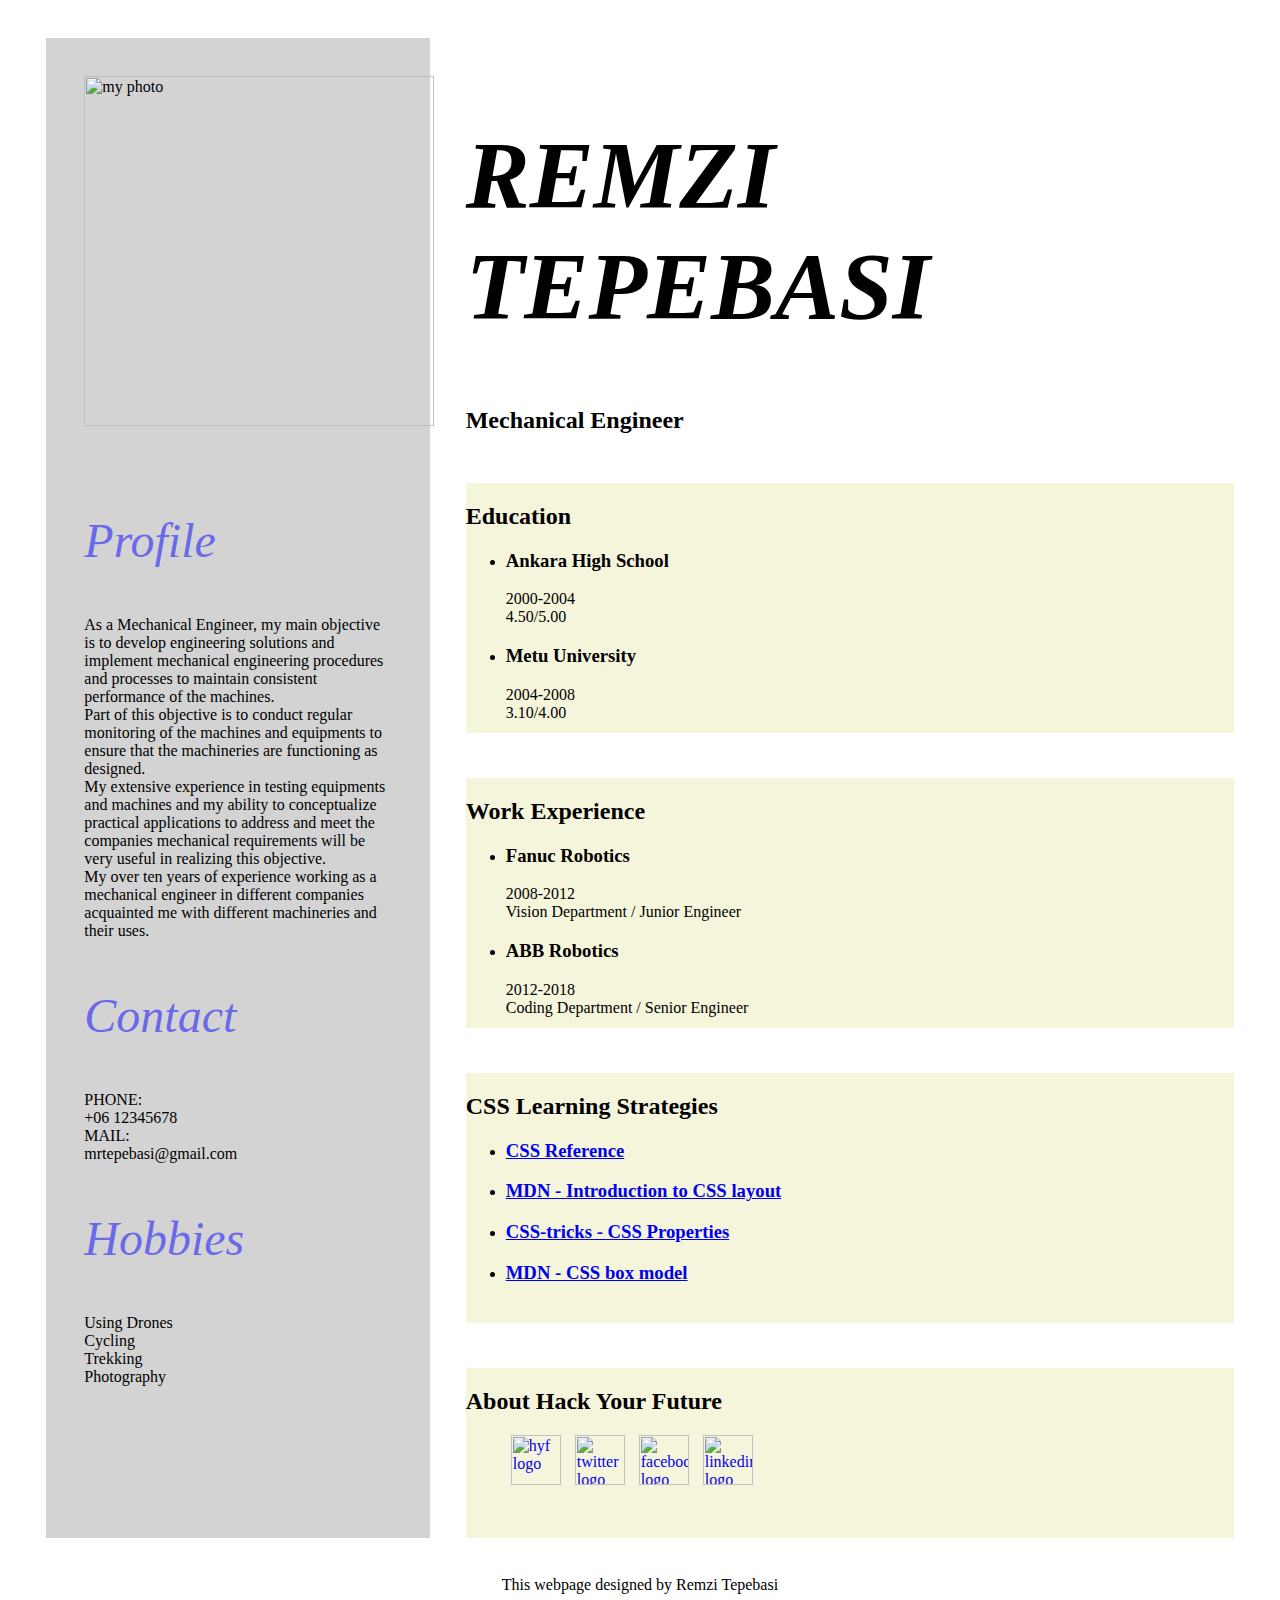
==== week1/index.html @ e223f433 "Add files via upload" ====
<head>
    <meta charset="utf-8">
    <title> Week1: CV </title>
    <link rel="stylesheet" type="text/css" href="main.css" />
</head>

<body>
    <div class="wrapper">
        <div class="leftbox">
            <img id="photo" src="C:\Users\---\Documents\GitHub\hyf-html-css\week1\photo\foto.jpg" alt="my photo">
            <p class="subtitle">Profile</p>
            <p class="subcontent"> As a Mechanical Engineer, my main objective is to develop engineering solutions and
                implement mechanical engineering procedures and processes to maintain
                consistent performance of the machines. <br> Part of this objective is to conduct regular monitoring of
                the machines and equipments to ensure that the machineries are
                functioning as designed. <br> My extensive experience in testing equipments and machines and my ability
                to conceptualize practical applications to address
                and meet the companies mechanical requirements will be very useful in realizing this objective. <br>
                My over ten years of experience working as a mechanical engineer in different companies acquainted me
                with different machineries and their uses.</p>
            <p class="subtitle">Contact</p>
            <p class="subcontent"> PHONE: <br> +06 12345678 <br> MAIL: <br> mrtepebasi@gmail.com </p>
            <p class="subtitle">Hobbies</p>
            <p class="subcontent"> Using Drones <br> Cycling <br> Trekking <br> Photography </p>
        </div>
        <div class="info">
            <br>
            <h1>REMZI <br> TEPEBASI</h1>
            <h2>Mechanical Engineer</h2>
        </div>
        <section class="Edu">
            <h2>Education</h2>
            <ul>
                <li>
                    <h3>Ankara High School</h3>
                    <p> 2000-2004 <br> 4.50/5.00 </p>
                </li>
                <li>
                    <h3>Metu University</h3>
                    <p> 2004-2008 <br> 3.10/4.00 </p>
                </li>
            </ul>
        </section>
        <section class="Emp">
            <h2>Work Experience</h2>
            <ul>
                <li>
                    <h3>Fanuc Robotics</h3>
                    <p> 2008-2012 <br> Vision Department / Junior Engineer </p>
                </li>
                <li>
                    <h3>ABB Robotics</h3>
                    <p> 2012-2018 <br> Coding Department / Senior Engineer </p>
                </li>
            </ul>
        </section>
        <section class="Str">
            <h2>CSS Learning Strategies</h2>
            <ul>
                <li> <a href="http://cssreference.io/"><h3> CSS Reference </h3></a></li>
                <li> <a href="https://developer.mozilla.org/en-US/docs/Learn/CSS/CSS_layout/Introduction"><h3> MDN - Introduction to CSS layout </h3></a></li>
                <li> <a href="https://css-tricks.com/almanac/properties/"><h3> CSS-tricks - CSS Properties </h3></a></li>
                <li> <a href="https://developer.mozilla.org/en-US/docs/Web/CSS/CSS_Box_Model/Introduction_to_the_CSS_box_model"><h3> MDN - CSS box model </h3></a></li>
            </ul>
        </section>
        <section class="hyf">
                <h2>About Hack Your Future</h2>
                <ul class="nopunt">
                    <li> <a href="https://www.hackyourfuture.net/"><img class="logo" src="C:\Users\---\Documents\GitHub\hyf-html-css\week1\photo\hyf.png" alt="hyf logo"></a></li>
                    <li> <a href="https://twitter.com/hackyourfutures"><img class="logo" src="C:\Users\---\Documents\GitHub\hyf-html-css\week1\photo\twit.png" alt="twitter logo"></a></li>
                    <li> <a href="https://www.facebook.com/hackyourfuturenow/"><img class="logo" src="C:\Users\---\Documents\GitHub\hyf-html-css\week1\photo\face.png" alt="facebook logo"></a></li>
                    <li> <a href="https://www.linkedin.com/company/hackyourfuture/"><img class="logo" src="C:\Users\---\Documents\GitHub\hyf-html-css\week1\photo\link.png" alt="linkedin logo"></a></li>
                </ul>
            </section>
    </div>
    <footer>
        <p>This webpage designed by Remzi Tepebasi</p>
    </footer>

</body>
---- week1/main.css ----
.wrapper {
    display: grid;
    grid-template-columns: 1fr 2fr;
    grid-template-rows: 400px 250px 250px 250px 170px;
    grid-gap: 3%;
    margin: 3%;
    height: 1500px;
}
.leftbox {
    grid-column: 1;
    grid-row: 1 / 5;
    height: 1500px;
    background-color: lightgrey;
}
.info {
    grid-column: 2;
    grid-row: 1;
}
.edu {
    grid-row: 2;
    grid-column: 2;
    background-color:  beige;
}
.emp {
    grid-row: 3;
    grid-column: 2;
    background-color: beige;
}
.str {
    grid-row: 4;
    grid-column: 2;
    background-color: beige;
}
.hyf {
    grid-row: 5;
    grid-column: 2;
    background-color: beige;
}
#photo {
    height: 350px;
    margin: 10%;
}
.subtitle {
    font-size: 3em;
    color: rgba(0, 0, 255, 0.527);
    margin-left: 10%;
    font-family: 'Franklin Gothic Medium';
    font-style: italic;
}
.subcontent {
    margin: 10%;
}
h1 {
    font-family: Century;
    font-size: 6em;
    font-style: oblique;
}
.logo {
    width: 50px;
}
.nopunt {
    list-style: none;
}
.hyf li {
    display: inline;
    margin: 5px;
}
footer {
    text-align: center;
}
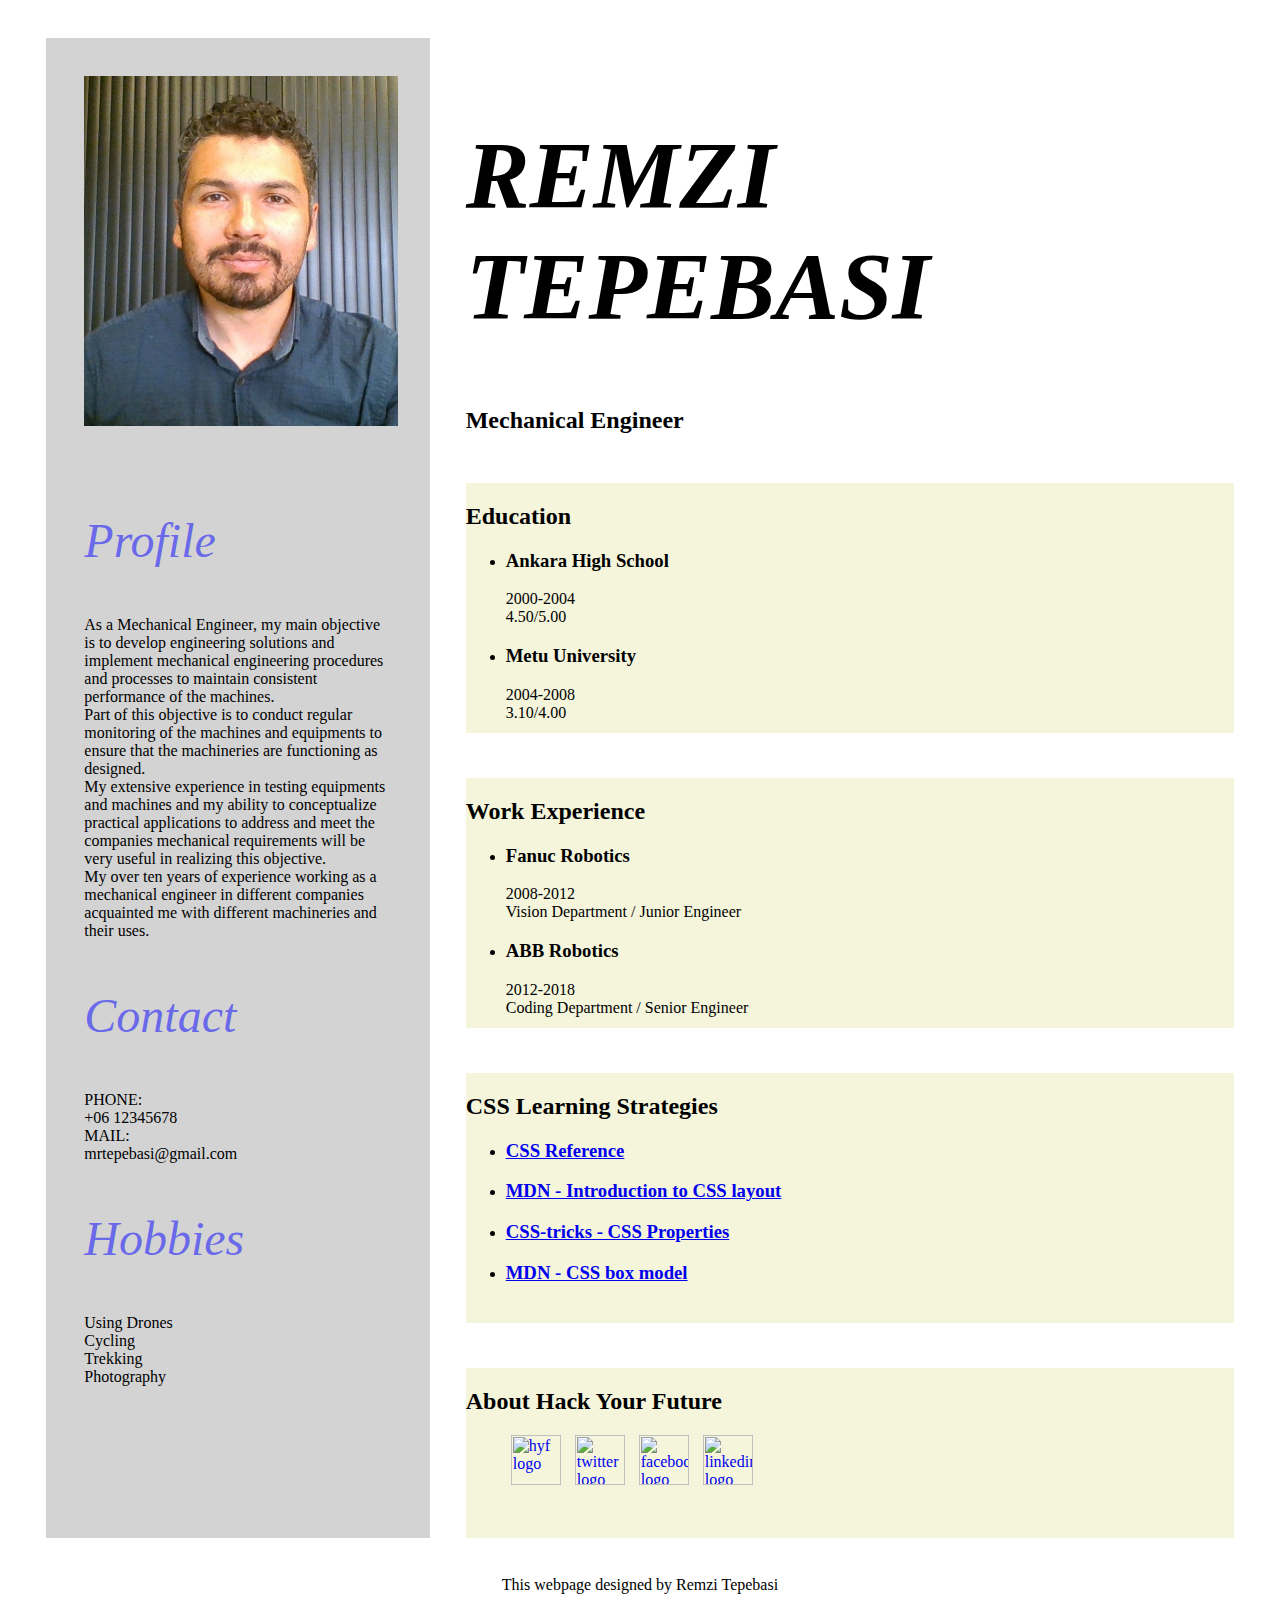
==== commit 6b83514d: "Update index.html" ====
--- a/week1/index.html
+++ b/week1/index.html
@@ -7,7 +7,7 @@
 <body>
     <div class="wrapper">
         <div class="leftbox">
-            <img id="photo" src="C:\Users\---\Documents\GitHub\hyf-html-css\week1\photo\foto.jpg" alt="my photo">
+            <img id="photo" src="photo\foto.jpg" alt="my photo">
             <p class="subtitle">Profile</p>
             <p class="subcontent"> As a Mechanical Engineer, my main objective is to develop engineering solutions and
                 implement mechanical engineering procedures and processes to maintain
@@ -77,4 +77,4 @@
         <p>This webpage designed by Remzi Tepebasi</p>
     </footer>
 
-</body>+</body>
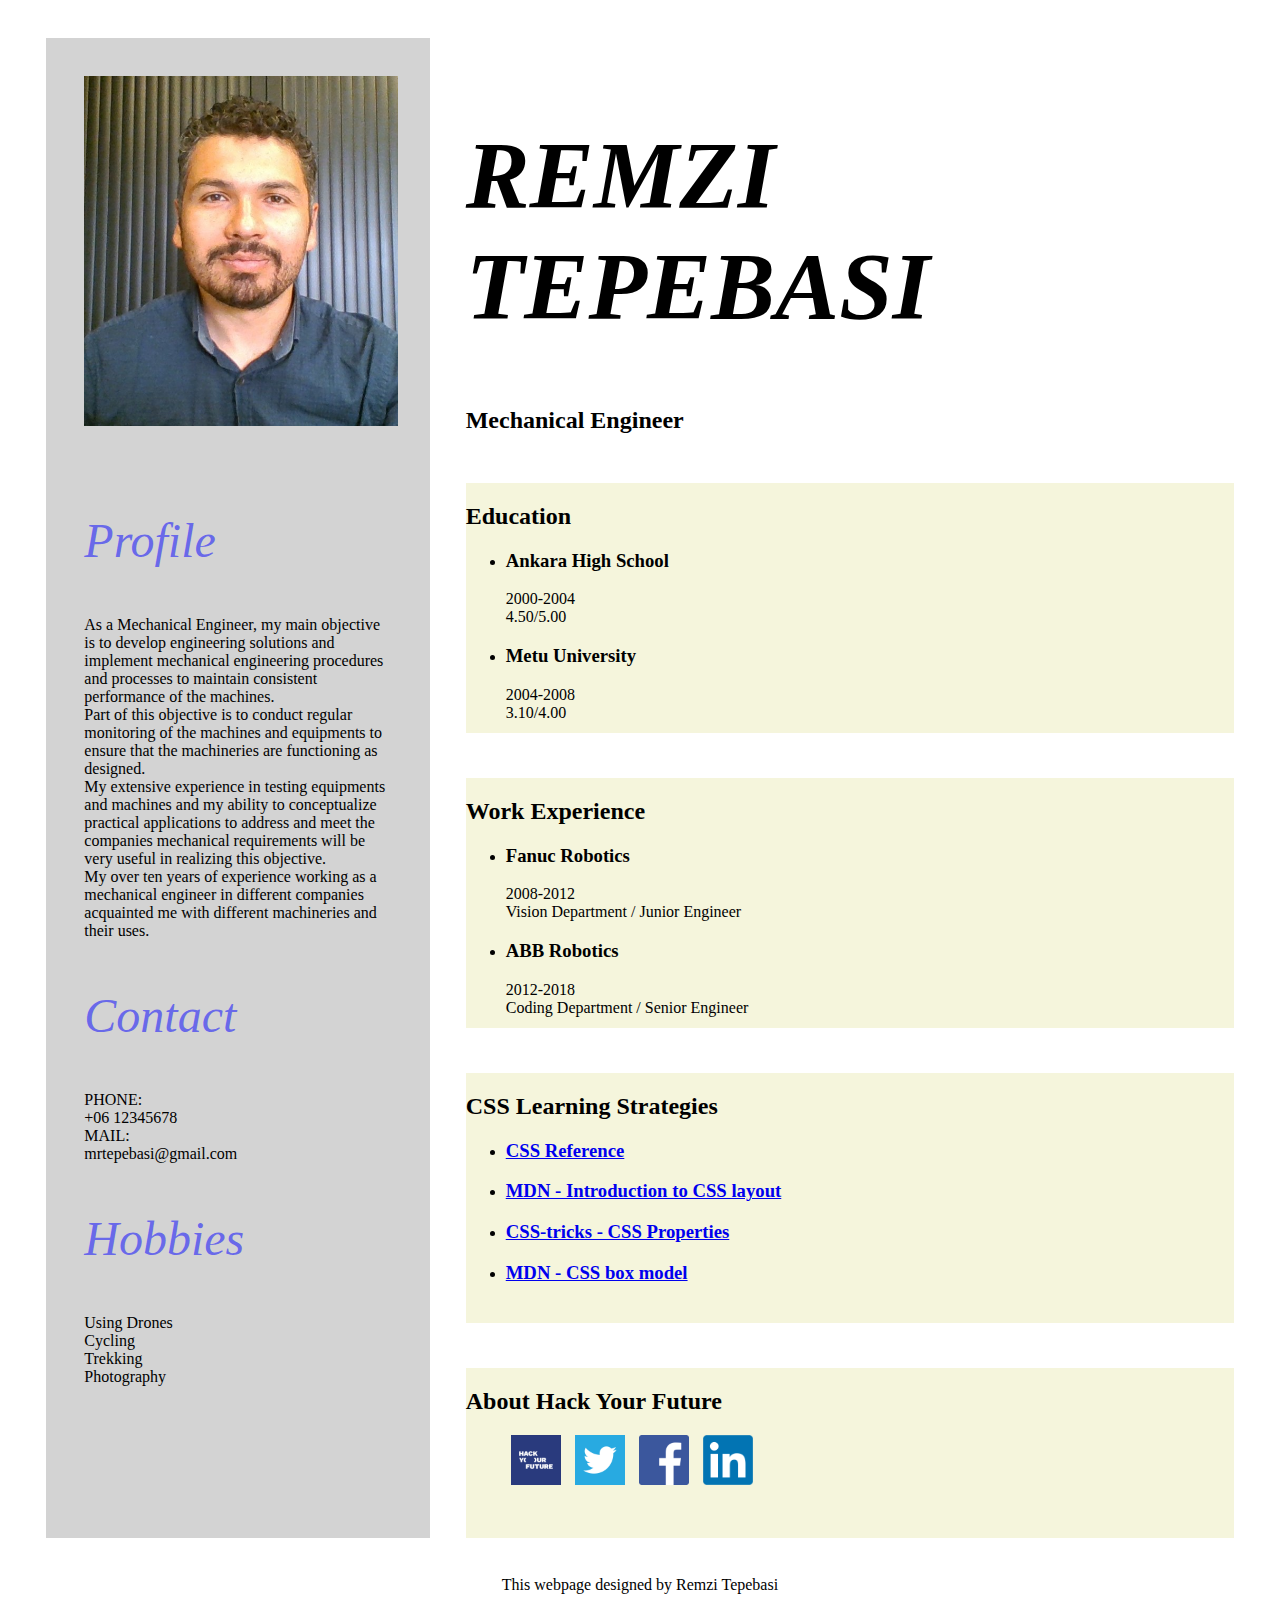
==== commit 915a4b08: "Update index.html" ====
--- a/week1/index.html
+++ b/week1/index.html
@@ -66,10 +66,10 @@
         <section class="hyf">
                 <h2>About Hack Your Future</h2>
                 <ul class="nopunt">
-                    <li> <a href="https://www.hackyourfuture.net/"><img class="logo" src="C:\Users\---\Documents\GitHub\hyf-html-css\week1\photo\hyf.png" alt="hyf logo"></a></li>
-                    <li> <a href="https://twitter.com/hackyourfutures"><img class="logo" src="C:\Users\---\Documents\GitHub\hyf-html-css\week1\photo\twit.png" alt="twitter logo"></a></li>
-                    <li> <a href="https://www.facebook.com/hackyourfuturenow/"><img class="logo" src="C:\Users\---\Documents\GitHub\hyf-html-css\week1\photo\face.png" alt="facebook logo"></a></li>
-                    <li> <a href="https://www.linkedin.com/company/hackyourfuture/"><img class="logo" src="C:\Users\---\Documents\GitHub\hyf-html-css\week1\photo\link.png" alt="linkedin logo"></a></li>
+                    <li> <a href="https://www.hackyourfuture.net/"><img class="logo" src="photo\hyf.png" alt="hyf logo"></a></li>
+                    <li> <a href="https://twitter.com/hackyourfutures"><img class="logo" src="photo\twit.png" alt="twitter logo"></a></li>
+                    <li> <a href="https://www.facebook.com/hackyourfuturenow/"><img class="logo" src="photo\face.png" alt="facebook logo"></a></li>
+                    <li> <a href="https://www.linkedin.com/company/hackyourfuture/"><img class="logo" src="photo\link.png" alt="linkedin logo"></a></li>
                 </ul>
             </section>
     </div>
